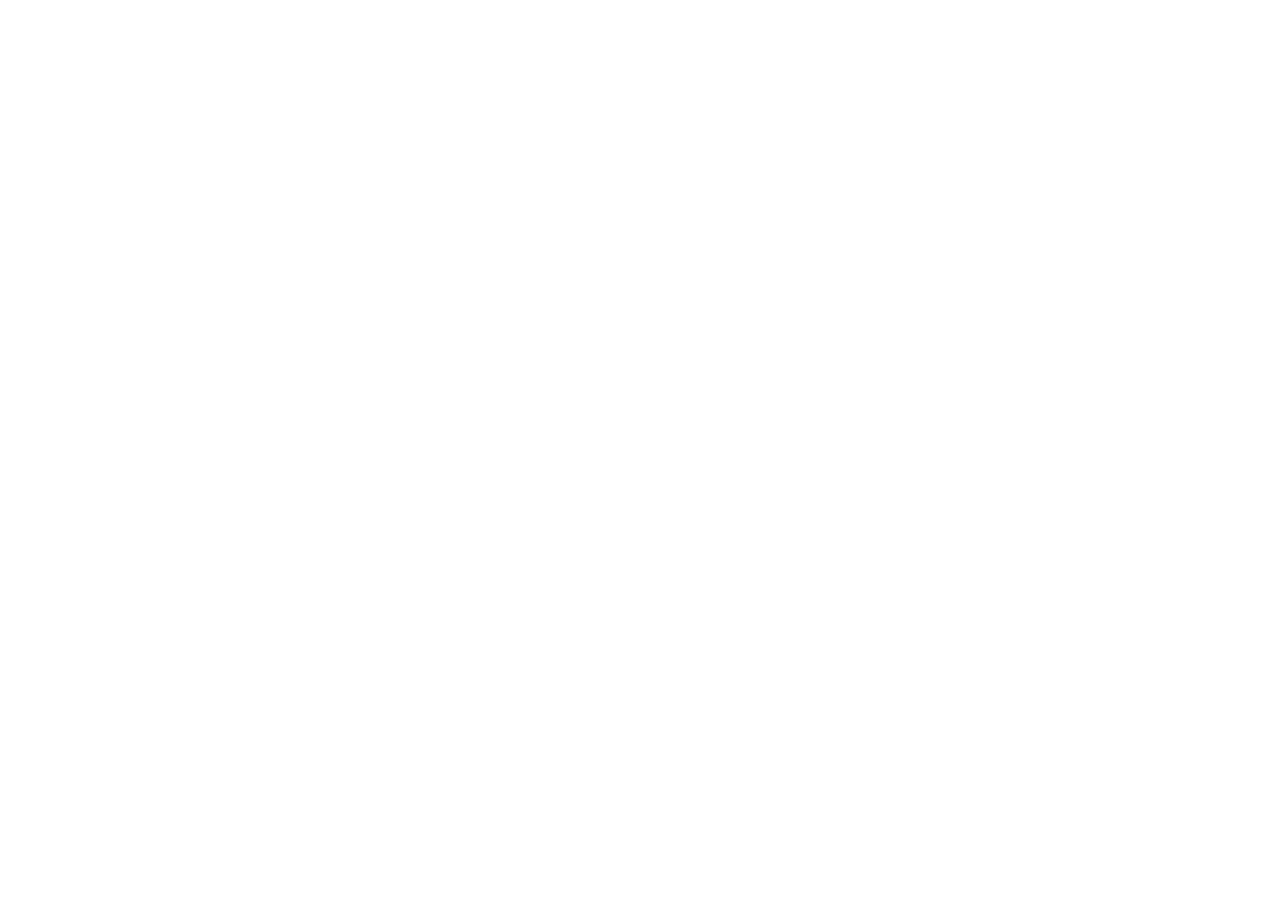
==== index.html @ 8e6eee0f "Add normalize.css" ====
<!DOCTYPE html>
<!-- Главная страница -->
<html lang="ru">
    <head>
        <link rel="stylesheet" href="./assets/css/normalize.css">
        <link rel="stylesheet" href="./assets/css/main.css">
    </head>
    <body>
    </body>
</html>
---- assets/css/main.css ----
@import '../fonts/fonts.css';

:root {
    --white: #ffffff;
    --black: #212429;
    --pink: #F784AD;
    --purple: #7048E8;
    --blue: #374FC7;
    --red: #F03D3E;
    --grey-1: #F8F9FA;
    --grey-2: #DDE2E5;
    --grey-3: #ACB5BD;
    --grey-4: #495057;

    --error: var(--red);
    --success: var(--blue);

    --primary: var(--blue);
    --secondary: var(--purple);
}

* {
    font-family: 'Roboto', sans-serif;
}
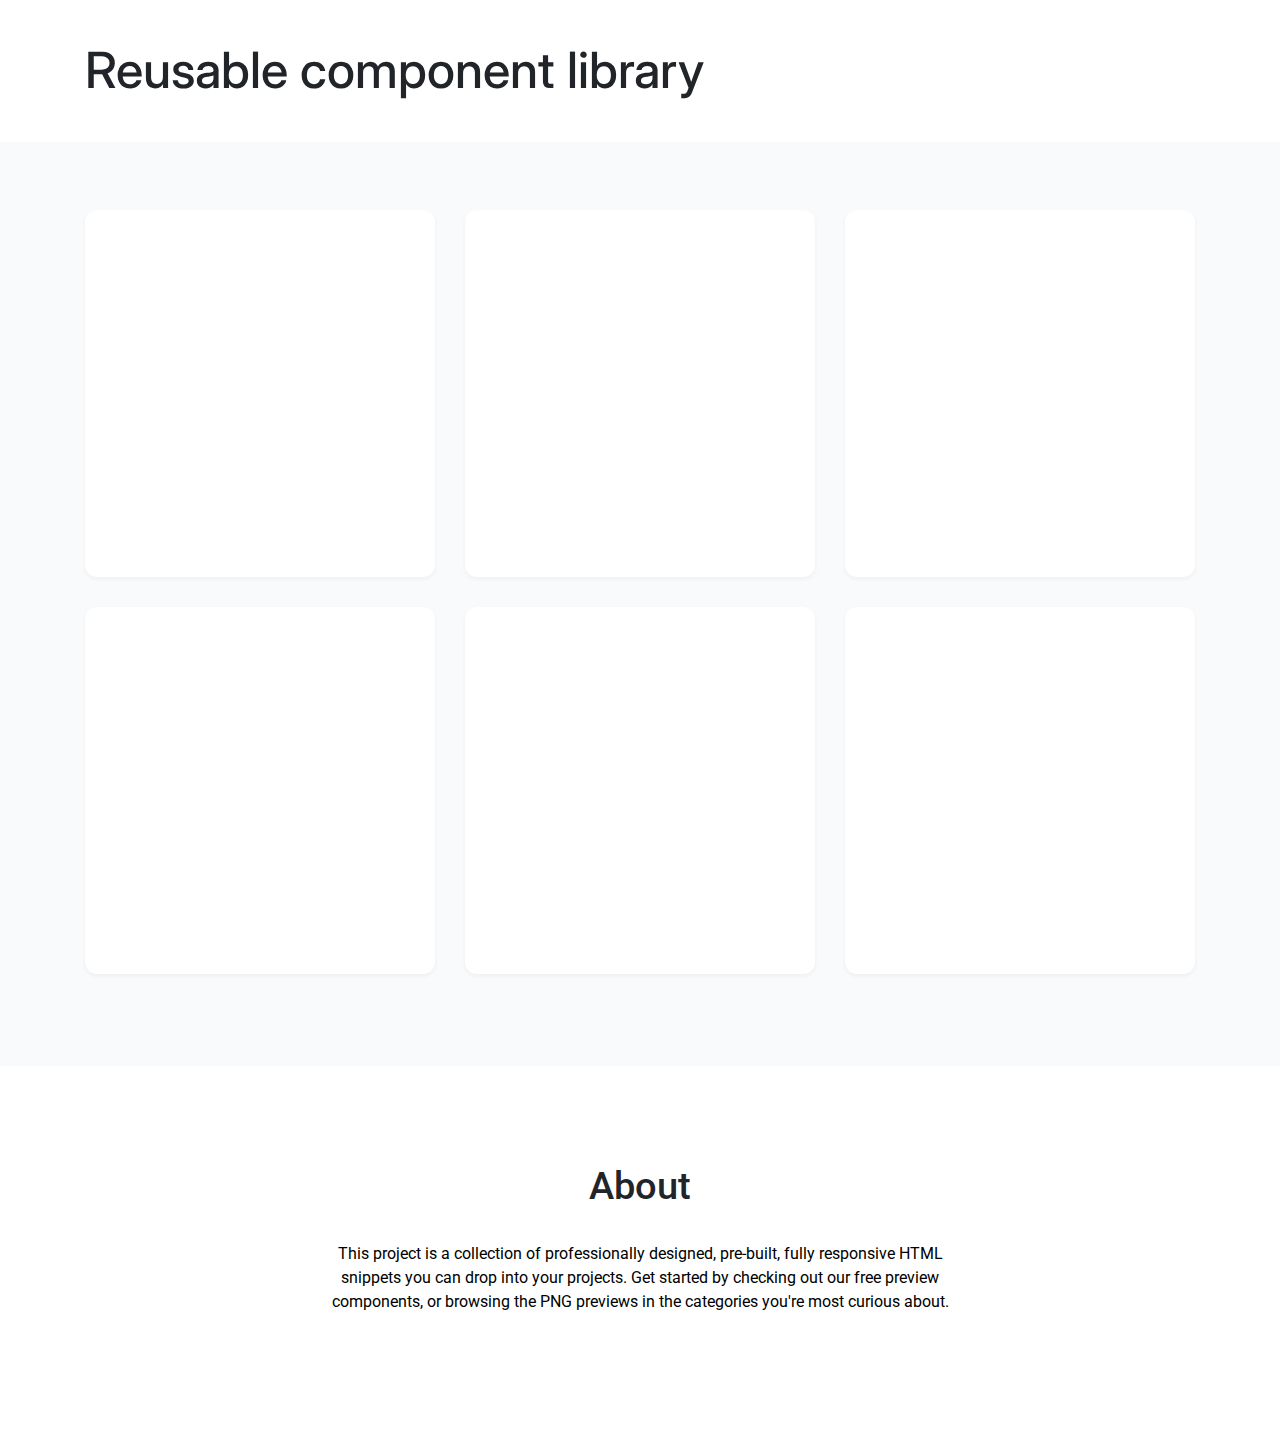
==== commit 86cdc7a9: "Merge pull request #7 from Balrokk/dz7-add_cards" ====
--- a/index.html
+++ b/index.html
@@ -2,9 +2,35 @@
 <!-- Главная страница -->
 <html lang="ru">
     <head>
-        <link rel="stylesheet" href="./assets/css/normalize.css">
         <link rel="stylesheet" href="./assets/css/main.css">
     </head>
     <body>
+        <div class="page">
+            <header class="header">
+                <div class="container">
+                    <h1 class="header__title">Reusable component library</h1>
+                </div>
+            </header>
+
+            <main class="preview page__main">
+                <div class="container">
+                    <div class="preview__cards">
+                        <div class="card"></div>
+                        <div class="card"></div>
+                        <div class="card"></div>
+                        <div class="card"></div>
+                        <div class="card"></div>
+                        <div class="card"></div>
+                    </div>
+                </div>
+            </main>
+
+            <footer class="footer">
+                <div class="footer__container">
+                    <h1 class="footer__title">About</h1>
+                    <p class="footer__describe">This project is a collection of professionally designed, pre-built, fully responsive HTML snippets you can drop into your projects. Get started by checking out our free preview components, or browsing the PNG previews in the categories you're most curious about.</p>
+                </div>
+            </footer>
+        </div>
     </body>
 </html>
--- a/assets/css/main.css
+++ b/assets/css/main.css
@@ -1,4 +1,12 @@
 @import '../fonts/fonts.css';
+@import 'normalize.css';
+@import '../../components/footer/footer.css';
+@import '../../components/header/header.css';
+@import '../../components/main/main.css';
+@import '../../components/card/card.css';
+@import '../../components/container/container.css';
+@import '../../components/page/page.css';
+
 
 :root {
     --white: #ffffff;
@@ -22,3 +30,7 @@
 * {
     font-family: 'Roboto', sans-serif;
 }
+
+html, body {
+    height: 100%;
+}
